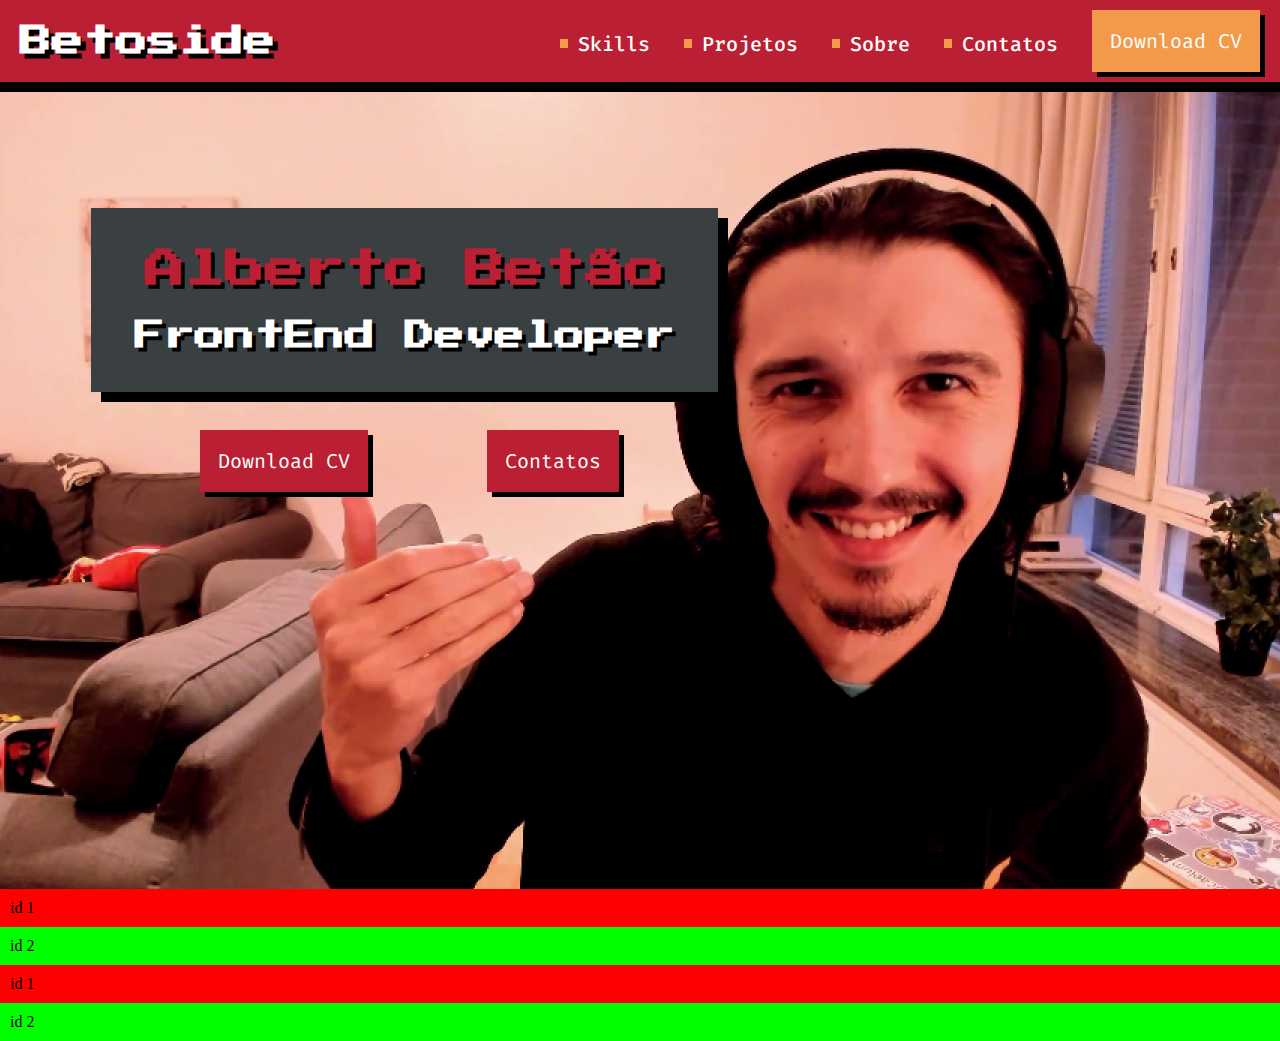
==== index.html @ 009e5aa4 "create components" ====
<!DOCTYPE html>
<html lang="en">
<head>
    <meta charset="UTF-8">
    <meta name="viewport" content="width=device-width, initial-scale=1.0">
    <link rel="preconnect" href="https://fonts.gstatic.com">
    <!-- <link href="https://fonts.googleapis.com/css2?family=Fira+Code:wght@400;500&display=swap" rel="stylesheet"> -->
    <link href="https://fonts.googleapis.com/css2?family=Fira+Code:wght@400;500&family=Press+Start+2P&display=swap" rel="stylesheet">
    <link rel="stylesheet" href="assets/css/style.css">
    <link rel="stylesheet" href="assets/css/components/button.css">
    <link rel="stylesheet" href="assets/css/components/action.css">
    <title>Betoside git</title>
</head>
<body>

    <header>
        <!-- <img class="avatar" src="assets/img/betoside.png" alt="Tecnologia, desenvolvimento, surf, skate, música, life"> -->
        <h1>Betoside</h1>

        <nav>
            <a class="action" href="" lang="en">Skills</a>
            <a class="action" href="">Projetos</a>
            <a class="action" href="">Sobre</a>
            <a class="action" href="">Contatos</a>
            <a href="" class="button" lang="en">Download CV</a>
        </nav>
    </header>
    <section class="banner-area">
        <div class="nome-area-bts">
            <div class="nome">
                <h1>Alberto Betão</h1>
                <h2>FrontEnd Developer</h2>
            </div>
            <div class="bts">
                <a href="" class="button" lang="en">Download CV</a>
                <a href="" class="button" lang="en">Contatos</a>
            </div>
        </div>
    </section>
    <section class="teste-id">
        <div id="id-1">id 1</div>
        <div id="id-2">id 2</div>
        <div id="id-1">id 1</div>
        <div id="id-2">id 2</div>
    </section>


</body>
</html>
---- assets/css/style.css ----
/* 
font-family: 'Fira Code', monospace;
font-family: 'Press Start 2P', cursive;
*/
* {
    box-sizing: border-box; 
    margin: 0; 
    padding: 0;
}
header {
    background: #ba1f33;
    border-bottom: 10px solid #000;
    display: flex;
    justify-content: space-between;
    padding: 10px 20px;
    align-items: center;
}
header h1 {
    font-family: 'Press Start 2P', cursive;
    color: #ffffff;
    text-shadow: 5px 5px 0px #000000;
}

header .avatar {
    width: 64px;
}
.container {
    margin: 0 auto;
    padding: 0 20px;
}

header .button::before {
    display: none;
}

header .button {
    margin-left: 30px;
}

.banner-area {
    max-width: 100vw;
    height: 797px;
    background: url(../img/marco-banner.jpg) no-repeat center;
    background-size: cover;
    padding-top: 116px;
    padding-left: 91px;
}
.nome-area-bts {
    width: 637px;
}
.nome-area-bts .nome {
    font-family: 'Press Start 2P', cursive;
    text-align: center;
    width: 627px;
    height: 184px;
    padding: 25px 0;
    margin-bottom: 38px; 
    background-color: #3a4042;
    box-shadow: 10px 10px 0px #000000;
    display: flex;
    flex-direction: column;
    justify-content: space-around;
}
.nome-area-bts .nome h1 {
    font-size: 40px;
    line-height: 40px;
    color: #BA1F33;
    text-shadow: 4px 4px 0px #000000;
}
.nome-area-bts .nome h2 {
    font-size: 30px;
    line-height: 30px;
    color: #FFFFFF;
    text-shadow: 4px 4px 0px #000000;
}
.nome-area-bts .bts {
    display: flex;
    justify-content: space-around;
    padding: 0 50px;
}
.nome-area-bts .button {
    background: #BA1F33;
}

.teste-id #id-1 { padding: 10px; background-color: #ff0000; }
.teste-id #id-2 { padding: 10px; background-color: #00ff00; }

/* 
    <section class="teste-id">
        <div id="1">id 1</div>
        <div id="2">id 2</div>
        <div id="1">id 1</div>
        <div id="2">id 2</div>
    </section>
*/
---- assets/css/components/button.css ----
.button {
    font-family: 'Fira Code', monospace;
    background: #F2994A;
    box-shadow: 5px 5px 0px #000000;
    padding: 18px;
    transition: transform .4s, opacity 100ms ease-in-out;

    display: inline-block;
    text-align: center;
    color: #fff;
    text-decoration: none;
    font-size: 20px;
}

.button:hover {
    transform: scale(1.08);
    opacity: 0.9;
}
---- assets/css/components/action.css ----
.action {
    font-family: 'Fira Code', Arial, Helvetica, sans-serif;
    font-size: 20px;
    font-weight: 500;
    color: #ffffff;
    text-decoration: none;
    margin-left: 30px;
    display: inline-flex;
    align-items: center;
}
.action::before {
    content: "";
    background: #F2994A;
    width: 8px;
    height: 9px;
    margin-right: 10px;
}
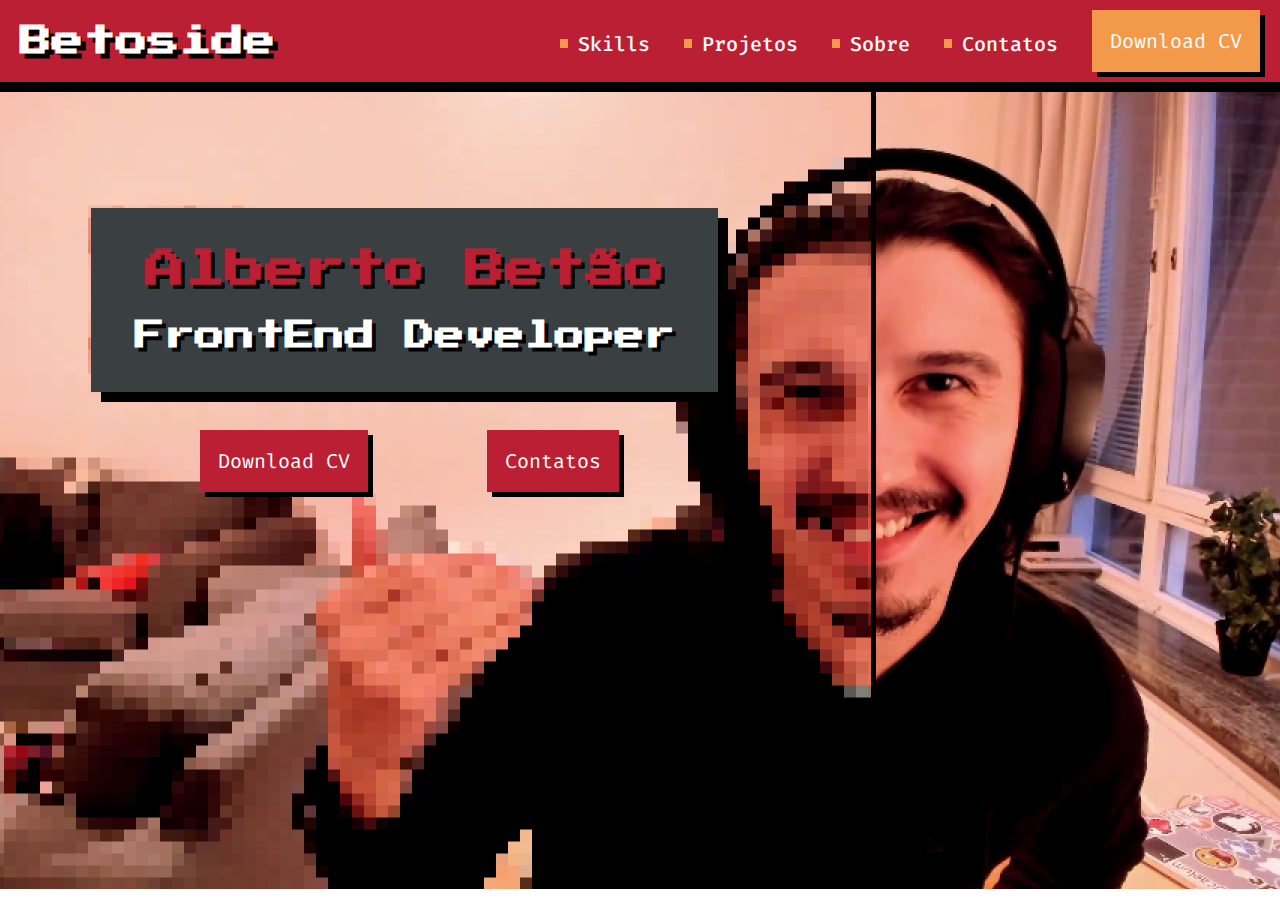
==== commit ac8d851a: "finaliza elemento banner" ====
--- a/index.html
+++ b/index.html
@@ -25,25 +25,24 @@
             <a href="" class="button" lang="en">Download CV</a>
         </nav>
     </header>
+
+
     <section class="banner-area">
+
         <div class="nome-area-bts">
+
             <div class="nome">
                 <h1>Alberto Betão</h1>
                 <h2>FrontEnd Developer</h2>
             </div>
+            
             <div class="bts">
                 <a href="" class="button" lang="en">Download CV</a>
                 <a href="" class="button" lang="en">Contatos</a>
             </div>
         </div>
+
     </section>
-    <section class="teste-id">
-        <div id="id-1">id 1</div>
-        <div id="id-2">id 2</div>
-        <div id="id-1">id 1</div>
-        <div id="id-2">id 2</div>
-    </section>
-
 
 </body>
 </html>--- a/assets/css/style.css
+++ b/assets/css/style.css
@@ -40,7 +40,7 @@
 .banner-area {
     max-width: 100vw;
     height: 797px;
-    background: url(../img/marco-banner.jpg) no-repeat center;
+    background: url(../img/marco-banner-pixel3.jpg) no-repeat center;
     background-size: cover;
     padding-top: 116px;
     padding-left: 91px;
@@ -82,14 +82,8 @@
     background: #BA1F33;
 }
 
-.teste-id #id-1 { padding: 10px; background-color: #ff0000; }
-.teste-id #id-2 { padding: 10px; background-color: #00ff00; }
+
 
 /* 
-    <section class="teste-id">
-        <div id="1">id 1</div>
-        <div id="2">id 2</div>
-        <div id="1">id 1</div>
-        <div id="2">id 2</div>
-    </section>
+
 */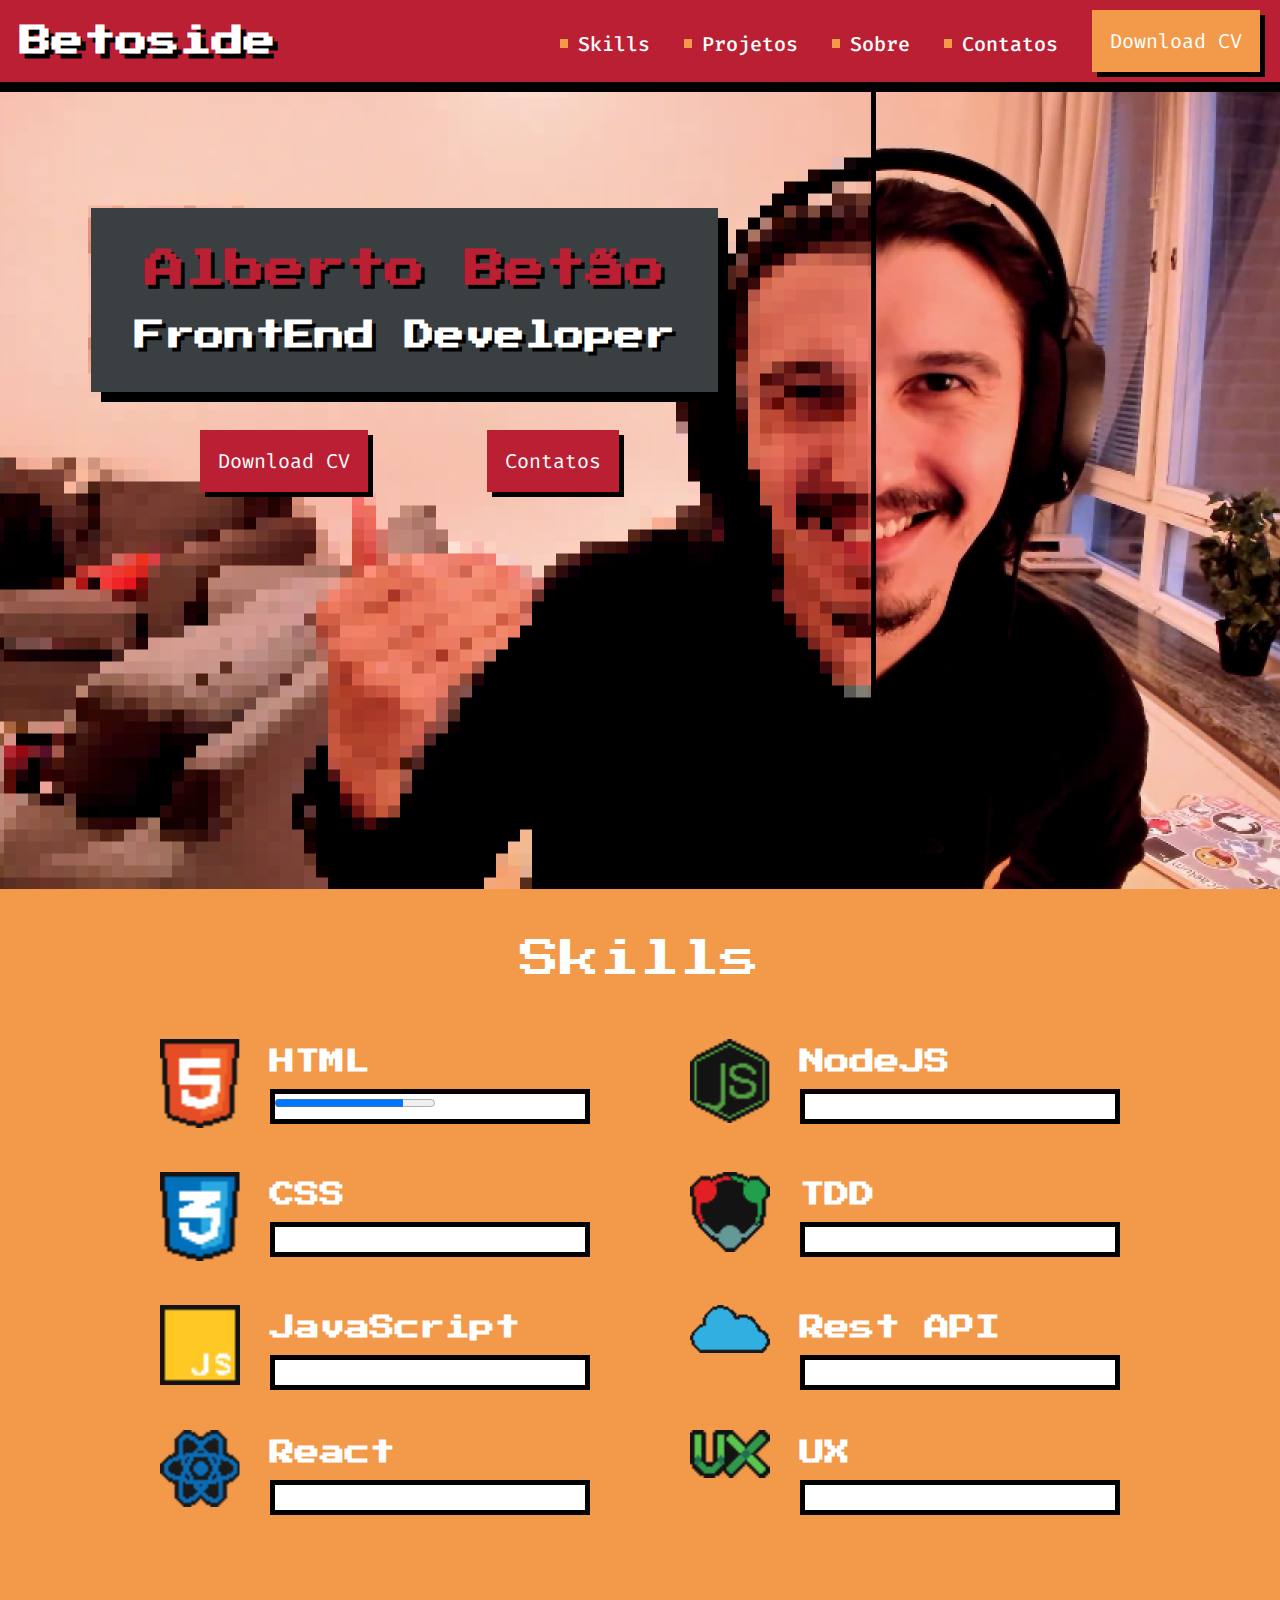
==== commit c0446941: "cria secao skill" ====
--- a/index.html
+++ b/index.html
@@ -28,20 +28,98 @@
 
 
     <section class="banner-area">
-
         <div class="nome-area-bts">
-
             <div class="nome">
                 <h1>Alberto Betão</h1>
                 <h2>FrontEnd Developer</h2>
             </div>
-            
             <div class="bts">
                 <a href="" class="button" lang="en">Download CV</a>
                 <a href="" class="button" lang="en">Contatos</a>
             </div>
         </div>
+    </section>
 
+    <section class="skills">
+        <h2 class="titulo-secao">Skills</h2>
+        <div class="container">
+            <div class="component-skill">
+                <div class="component-skill-icone"><img src="assets/img/ico_html5.svg" alt="html 5"></div>
+                <div class="component-skill-barra">
+                    <h3>HTML</h3>
+                    <div class="barra-max">
+                        <!-- <div class="barra-relativa"></div> -->
+                        <progress max="100" value="80">67%</progress>
+                    </div>
+                </div>
+            </div>
+            <div class="component-skill">
+                <div class="component-skill-icone"><img src="assets/img/ico_nodejs.svg" alt="NodeJS"></div>
+                <div class="component-skill-barra">
+                    <h3>NodeJS</h3>
+                    <div class="barra-max">
+                        <div class="barra-relativa"></div>
+                    </div>
+                </div>
+            </div>
+            <div class="component-skill">
+                <div class="component-skill-icone"><img src="assets/img/ico_css3.svg" alt="CSS 3"></div>
+                <div class="component-skill-barra">
+                    <h3>CSS</h3>
+                    <div class="barra-max">
+                        <div class="barra-relativa"></div>
+                    </div>
+                </div>
+            </div>
+            <div class="component-skill">
+                <div class="component-skill-icone"><img src="assets/img/ico_tdd.svg" alt="TDD"></div>
+                <div class="component-skill-barra">
+                    <h3>TDD</h3>
+                    <div class="barra-max">
+                        <div class="barra-relativa"></div>
+                    </div>
+                </div>
+            </div>
+
+
+            <div class="component-skill">
+                <div class="component-skill-icone"><img src="assets/img/ico_js.svg" alt="JavaScript"></div>
+                <div class="component-skill-barra">
+                    <h3>JavaScript</h3>
+                    <div class="barra-max">
+                        <div class="barra-relativa"></div>
+                    </div>
+                </div>
+            </div>
+            <div class="component-skill">
+                <div class="component-skill-icone"><img src="assets/img/ico_restapi.svg" alt="Rest API"></div>
+                <div class="component-skill-barra">
+                    <h3>Rest API</h3>
+                    <div class="barra-max">
+                        <div class="barra-relativa"></div>
+                    </div>
+                </div>
+            </div>
+
+            <div class="component-skill">
+                <div class="component-skill-icone"><img src="assets/img/ico_react.svg" alt="React"></div>
+                <div class="component-skill-barra">
+                    <h3>React</h3>
+                    <div class="barra-max">
+                        <div class="barra-relativa"></div>
+                    </div>
+                </div>
+            </div>
+            <div class="component-skill">
+                <div class="component-skill-icone"><img src="assets/img/ico_ux.svg" alt="UX"></div>
+                <div class="component-skill-barra">
+                    <h3>UX</h3>
+                    <div class="barra-max">
+                        <div class="barra-relativa"></div>
+                    </div>
+                </div>
+            </div>
+        </div>
     </section>
 
 </body>
--- a/assets/css/style.css
+++ b/assets/css/style.css
@@ -82,8 +82,76 @@
     background: #BA1F33;
 }
 
+.skills {
+    background-color: #f2994a; 
+    padding-top: 50px;
+    padding-bottom: 60px; 
+}
+.titulo-secao {
+    font-family: 'Press Start 2P';
+    font-weight: normal;
+    font-size: 40px;
+    color: #FFFFFF;
+    margin-bottom: 60px;
+    text-align: center;
+}
+            .skills .container {
+                max-width: 1000px;
+                display: flex;
+                flex-wrap: wrap;
+            }
 
+            .component-skill {
+                width: 50%;
+                display: flex;
+                margin-bottom: 40px;
+            }
+            .component-skill:nth-child(even) {
+                padding-left: 50px;
+            }
+            .component-skill:nth-child(odd) {
+                padding-right: 50px;
+            }
+
+            .component-skill-icone {
+                width: 110px;
+                padding-right: 30px;
+            }
+            .component-skill-barra {
+                flex: 1;
+                padding-top: 10px;
+            }
+            .component-skill-barra h3 {
+                font-family: 'Press Start 2P';
+                font-size: 25px;
+                color: #FFFFFF;
+                margin-bottom: 15px;
+            }
+            .barra-max {
+                height: 35px;
+                width: 100%;
+                border: 5px solid #000;
+                background-color: #fff;
+            }
+            /* .barra-relativa { */
+            .barra-max progress,
+            .barra-max progress::-moz-progress-bar,
+            .barra-max progress::-webkit-progress-bar {
+                background-color: #7c5e99;
+                width: 100%;
+                height: 25px;
+            }
 
 /* 
 
+<div class="component-skill">
+    <div class="component-skill-icone"><img src="" alt=""></div>
+    <div class="component-skill-barra">
+        <h3>skill</h3>
+        <div class="barra-max">
+            <div class="barra-relativa"></div>
+        </div>
+    </div>
+</div>
+
 */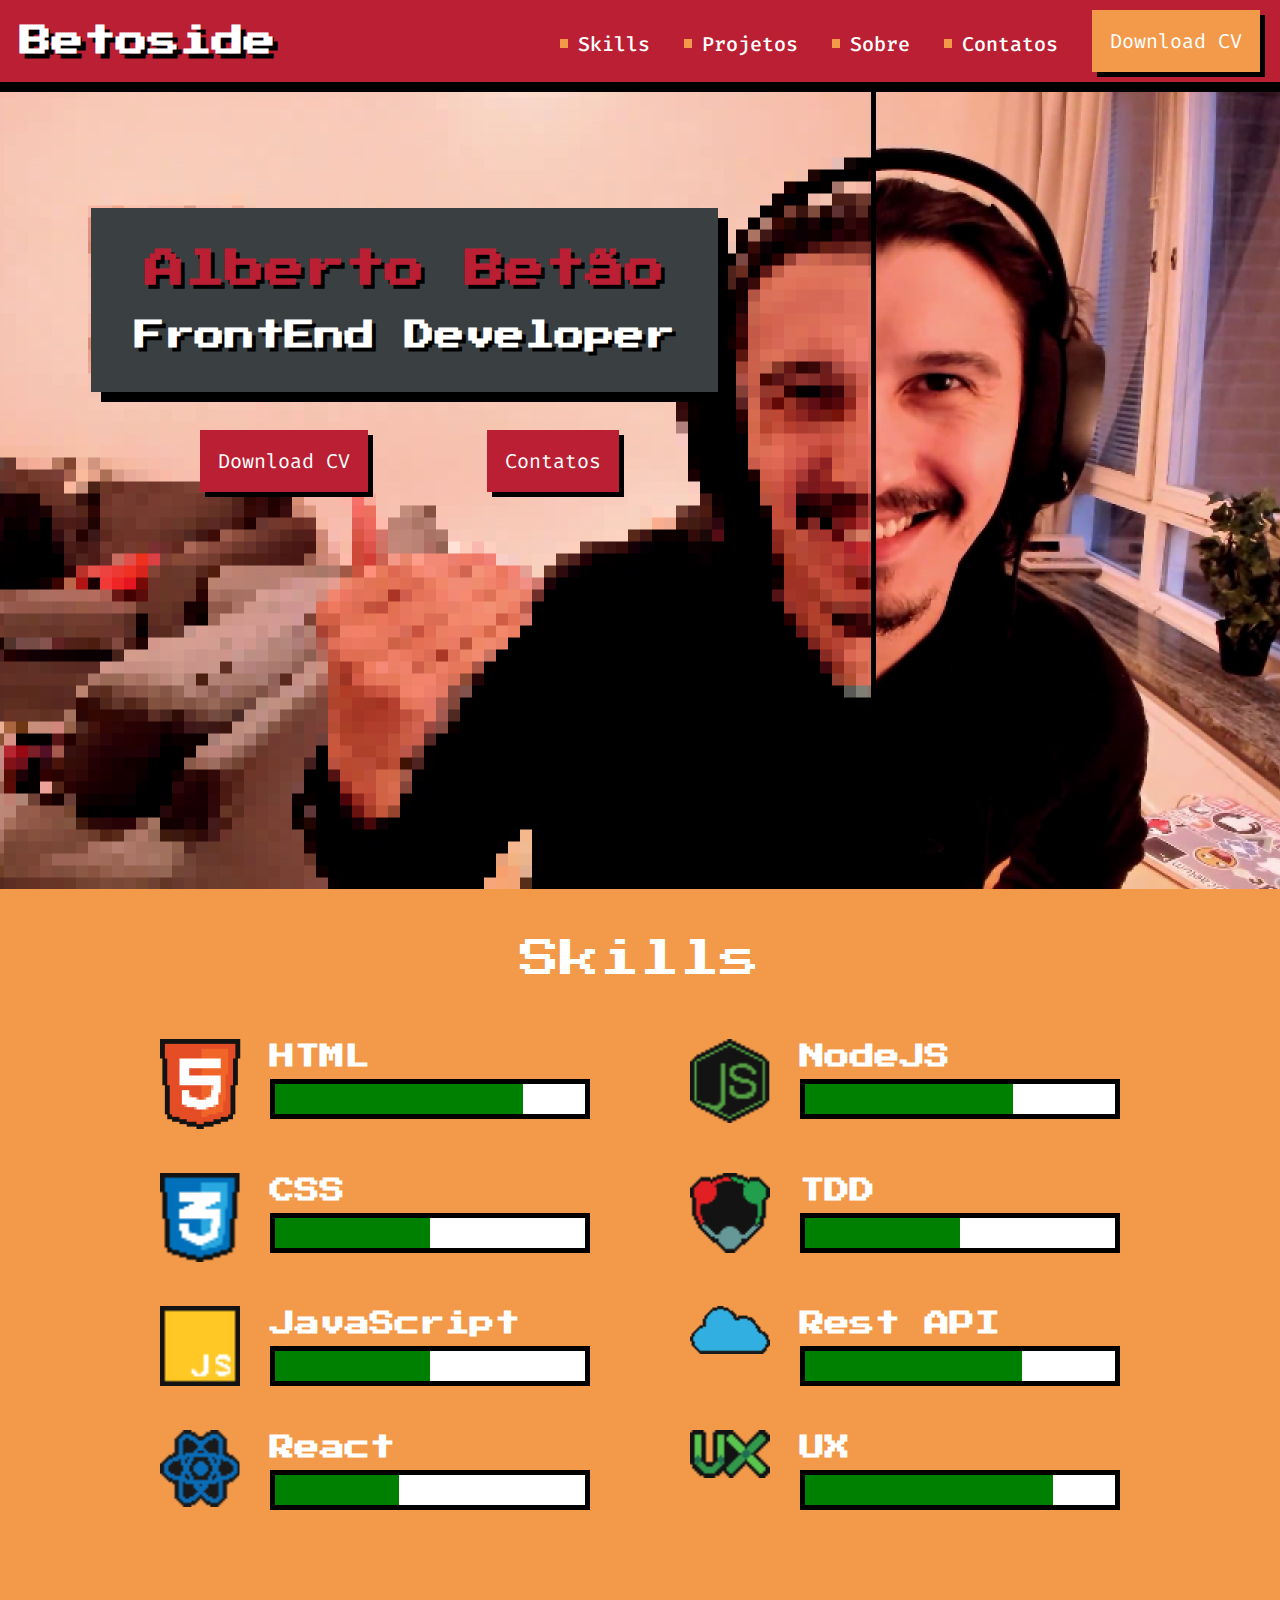
==== commit e78efb63: "finaliza parte skills" ====
--- a/index.html
+++ b/index.html
@@ -40,16 +40,17 @@
         </div>
     </section>
 
-    <section class="skills">
+    <section class="section section-skills">
         <h2 class="titulo-secao">Skills</h2>
         <div class="container">
             <div class="component-skill">
-                <div class="component-skill-icone"><img src="assets/img/ico_html5.svg" alt="html 5"></div>
+                <!-- <div class="component-skill-icone"><img src="assets/img/ico_html5.svg" alt="html 5"></div> -->
+                <div class="component-skill-icone"><img src="assets/img/ico_html5.png" alt="html 5"></div>
                 <div class="component-skill-barra">
                     <h3>HTML</h3>
                     <div class="barra-max">
                         <!-- <div class="barra-relativa"></div> -->
-                        <progress max="100" value="80">67%</progress>
+                        <progress class="progress-bar" max="100" value="80">67%</progress>
                     </div>
                 </div>
             </div>
@@ -58,7 +59,7 @@
                 <div class="component-skill-barra">
                     <h3>NodeJS</h3>
                     <div class="barra-max">
-                        <div class="barra-relativa"></div>
+                        <progress class="progress-bar" max="100" value="67">67%</progress>
                     </div>
                 </div>
             </div>
@@ -67,7 +68,7 @@
                 <div class="component-skill-barra">
                     <h3>CSS</h3>
                     <div class="barra-max">
-                        <div class="barra-relativa"></div>
+                        <progress class="progress-bar" max="100" value="50">50%</progress>
                     </div>
                 </div>
             </div>
@@ -76,7 +77,7 @@
                 <div class="component-skill-barra">
                     <h3>TDD</h3>
                     <div class="barra-max">
-                        <div class="barra-relativa"></div>
+                        <progress class="progress-bar" max="100" value="50">50%</progress>
                     </div>
                 </div>
             </div>
@@ -87,7 +88,7 @@
                 <div class="component-skill-barra">
                     <h3>JavaScript</h3>
                     <div class="barra-max">
-                        <div class="barra-relativa"></div>
+                        <progress class="progress-bar" max="100" value="50">50%</progress>
                     </div>
                 </div>
             </div>
@@ -96,7 +97,7 @@
                 <div class="component-skill-barra">
                     <h3>Rest API</h3>
                     <div class="barra-max">
-                        <div class="barra-relativa"></div>
+                        <progress class="progress-bar" max="100" value="70">70%</progress>
                     </div>
                 </div>
             </div>
@@ -106,7 +107,7 @@
                 <div class="component-skill-barra">
                     <h3>React</h3>
                     <div class="barra-max">
-                        <div class="barra-relativa"></div>
+                        <progress class="progress-bar" max="100" value="40">40%</progress>
                     </div>
                 </div>
             </div>
@@ -115,7 +116,7 @@
                 <div class="component-skill-barra">
                     <h3>UX</h3>
                     <div class="barra-max">
-                        <div class="barra-relativa"></div>
+                        <progress class="progress-bar" max="100" value="80">80%</progress>
                     </div>
                 </div>
             </div>
--- a/assets/css/style.css
+++ b/assets/css/style.css
@@ -82,10 +82,12 @@
     background: #BA1F33;
 }
 
-.skills {
-    background-color: #f2994a; 
+.section {
     padding-top: 50px;
     padding-bottom: 60px; 
+}
+.section-skills {
+    background-color: #f2994a; 
 }
 .titulo-secao {
     font-family: 'Press Start 2P';
@@ -95,7 +97,7 @@
     margin-bottom: 60px;
     text-align: center;
 }
-            .skills .container {
+            .section-skills .container {
                 max-width: 1000px;
                 display: flex;
                 flex-wrap: wrap;
@@ -119,28 +121,42 @@
             }
             .component-skill-barra {
                 flex: 1;
-                padding-top: 10px;
+                padding-top: 5px;
             }
             .component-skill-barra h3 {
                 font-family: 'Press Start 2P';
                 font-size: 25px;
                 color: #FFFFFF;
-                margin-bottom: 15px;
+                margin-bottom: 10px;
             }
             .barra-max {
-                height: 35px;
+                /* height: 35px; */
                 width: 100%;
+                /* border: 5px solid #000; */
+            }
+
+            /* .barra-relativa { */
+            /* .barra-max .progress-bar,
+            .barra-max .progress-bar::-moz-progress-bar,
+            .barra-max .progress-bar::-webkit-progress-bar { */
+
+            .barra-max .progress-bar {
+                background-color: #fff;
                 border: 5px solid #000;
+                width: 100%;
+                height: 25px;
+                height: 40px;
+                box-sizing: border-box; 
+            }
+            .barra-max .progress-bar::-moz-progress-bar {
+                background-color: #7c5e99;
+            }
+            .barra-max .progress-bar::-webkit-progress-bar {
                 background-color: #fff;
             }
-            /* .barra-relativa { */
-            .barra-max progress,
-            .barra-max progress::-moz-progress-bar,
-            .barra-max progress::-webkit-progress-bar {
-                background-color: #7c5e99;
-                width: 100%;
-                height: 25px;
-            }
+            progress {
+                -webkit-appearance: none;
+              }
 
 /* 
 
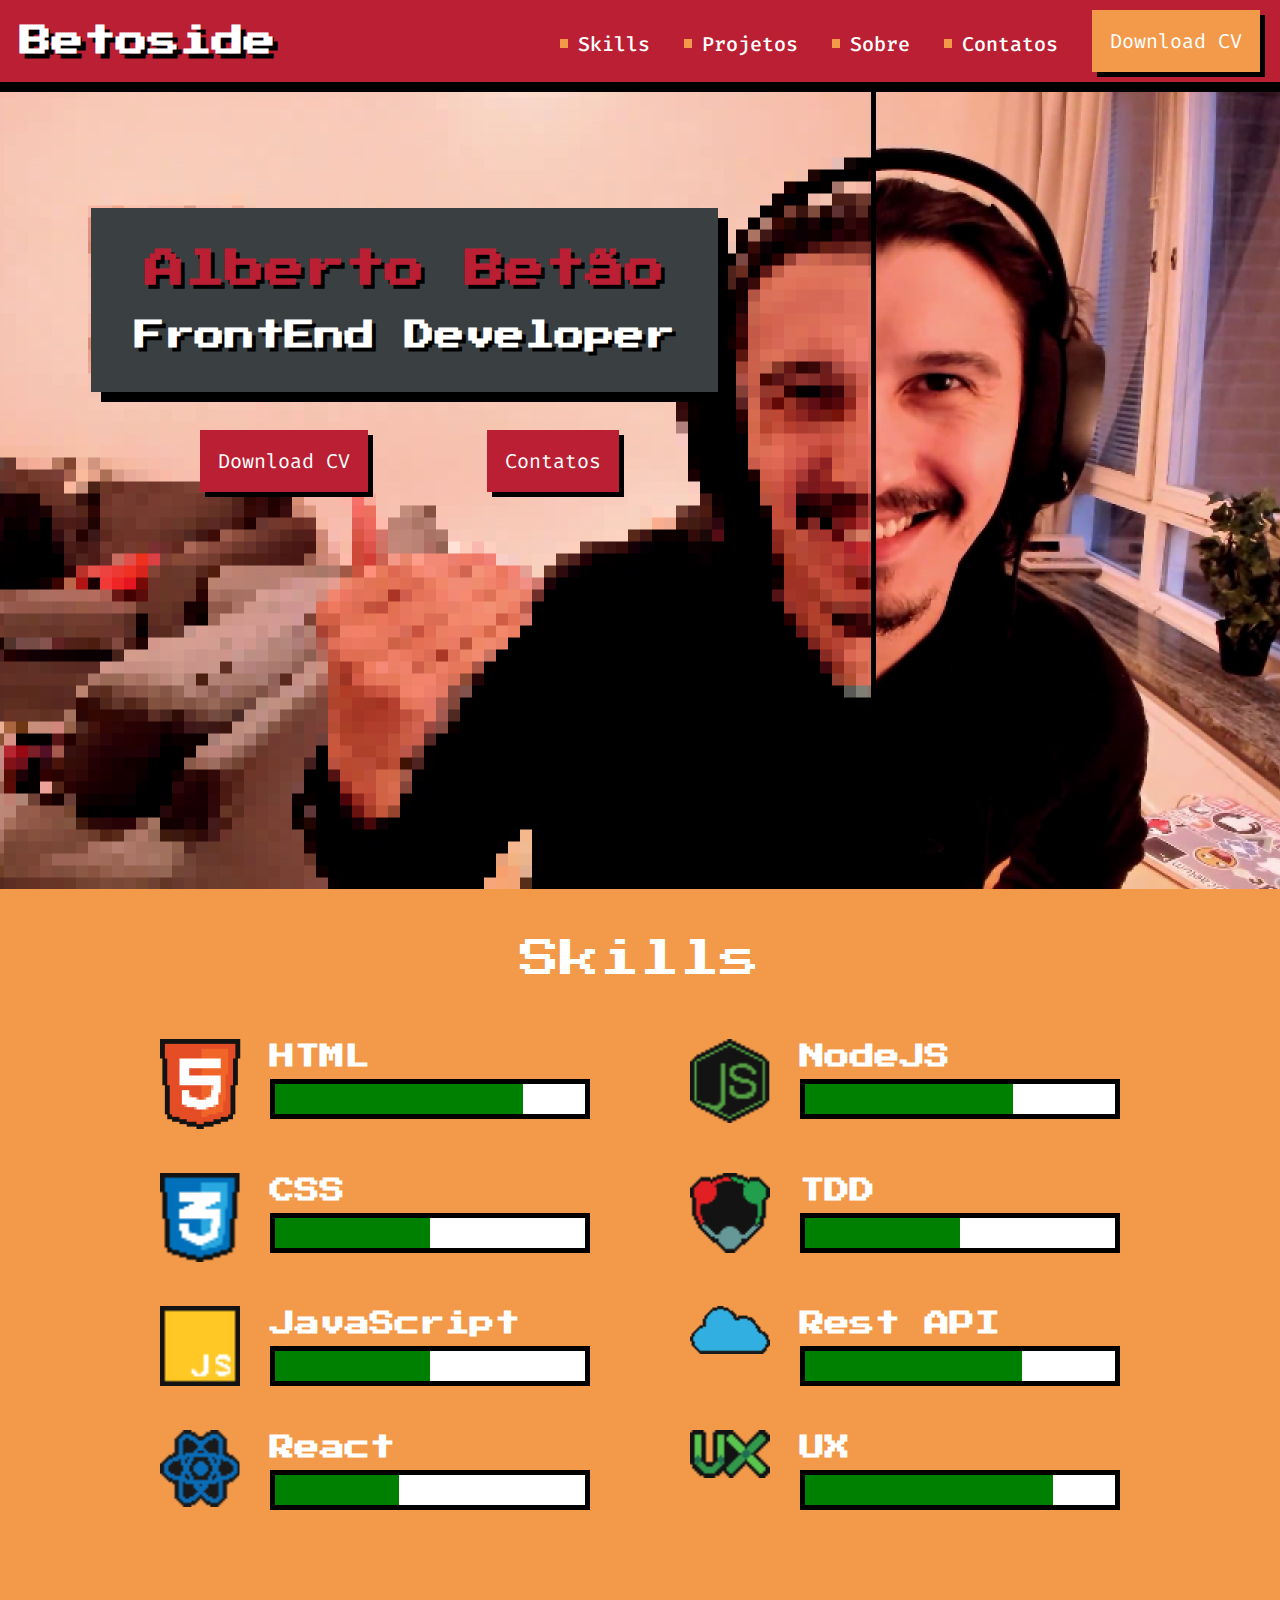
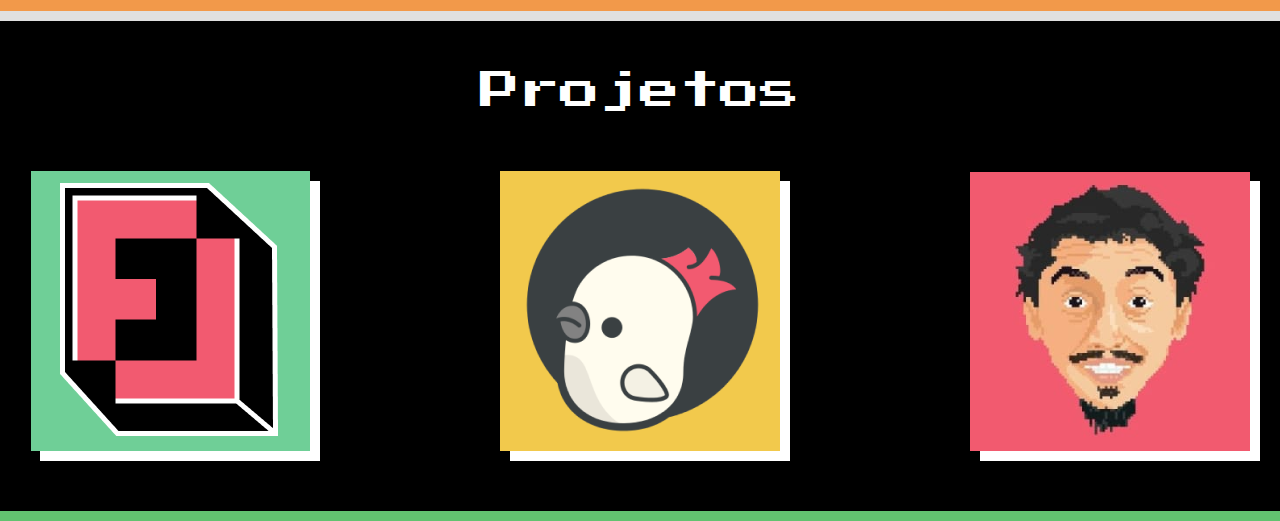
==== commit 097796d1: "cria section Projets + cards" ====
--- a/index.html
+++ b/index.html
@@ -123,5 +123,28 @@
         </div>
     </section>
 
+    <section class="section section-projetos">
+        <h2 class="titulo-secao">Projetos</h2>
+        <div class="container">
+            
+            <a href="#" class="projeto"><img src="assets/img/logo-firedlabs.png" alt="firelabs"></a>
+            <a href="#" class="projeto"><img src="assets/img/logo-collabcode.png" alt="collabcode"></a>
+            <a href="#" class="projeto"><img src="assets/img/logo-portfolio.png" alt="portfolio"></a>
+
+        </div>
+    </section>
+
+    <!-- <section class="section section-projetos">
+        <h2 class="titulo-secao">Projetos</h2>
+        <div class="container">
+            
+            <figure><img src="assets/img/logo-firedlabs.png" alt="firelabs"></figure>
+            <figure><img src="assets/img/logo-collabcode.png" alt="collabcode"></figure>
+            <figure><img src="assets/img/logo-portfolio.png" alt="portfolio"></figure>
+
+        </div>
+    </section> -->
+
+
 </body>
 </html>--- a/assets/css/style.css
+++ b/assets/css/style.css
@@ -88,6 +88,7 @@
 }
 .section-skills {
     background-color: #f2994a; 
+    border-bottom: 10px solid #E0E0E0;
 }
 .titulo-secao {
     font-family: 'Press Start 2P';
@@ -158,16 +159,36 @@
                 -webkit-appearance: none;
               }
 
+
+.section-projetos {
+    background: #000000;
+    border-bottom: 10px solid #62C370;
+}
+.section-projetos .container {
+    display: flex;
+    justify-content: space-between;
+    padding-right: 30px;
+    padding-left: 30px;
+}
+.section-projetos figure,
+.projeto {
+    width: 280px;
+    height: 280px;
+    box-shadow: 10px 10px 0px #fff;
+    display: flex;
+    align-items: center;
+    justify-content: center;
+}
+.projeto img {
+    max-width: 100%;
+}
+
+
 /* 
-
-<div class="component-skill">
-    <div class="component-skill-icone"><img src="" alt=""></div>
-    <div class="component-skill-barra">
-        <h3>skill</h3>
-        <div class="barra-max">
-            <div class="barra-relativa"></div>
+    <section class="section section-projetos">
+        <h2 class="titulo-secao">Projetos</h2>
+        <div class="container">
+            <p>nonono nonono</p>
         </div>
-    </div>
-</div>
-
+    </sect
 */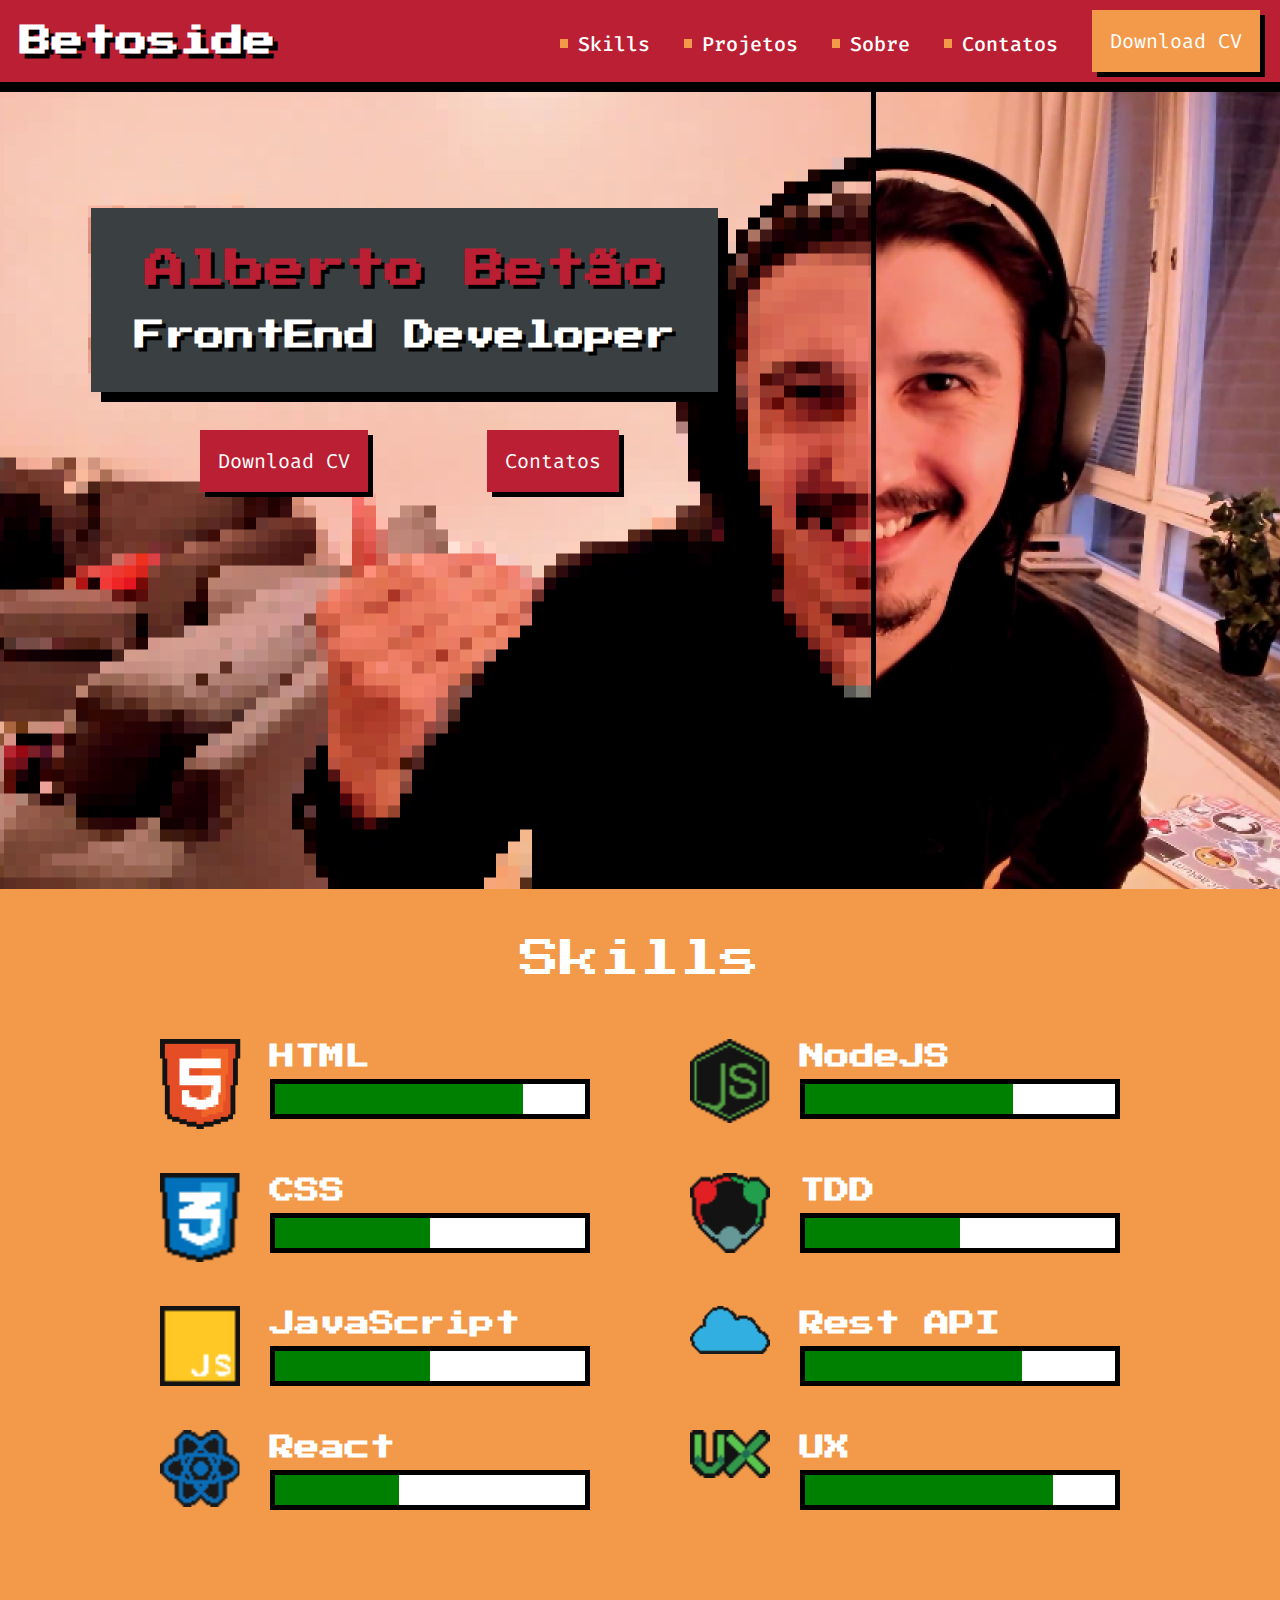
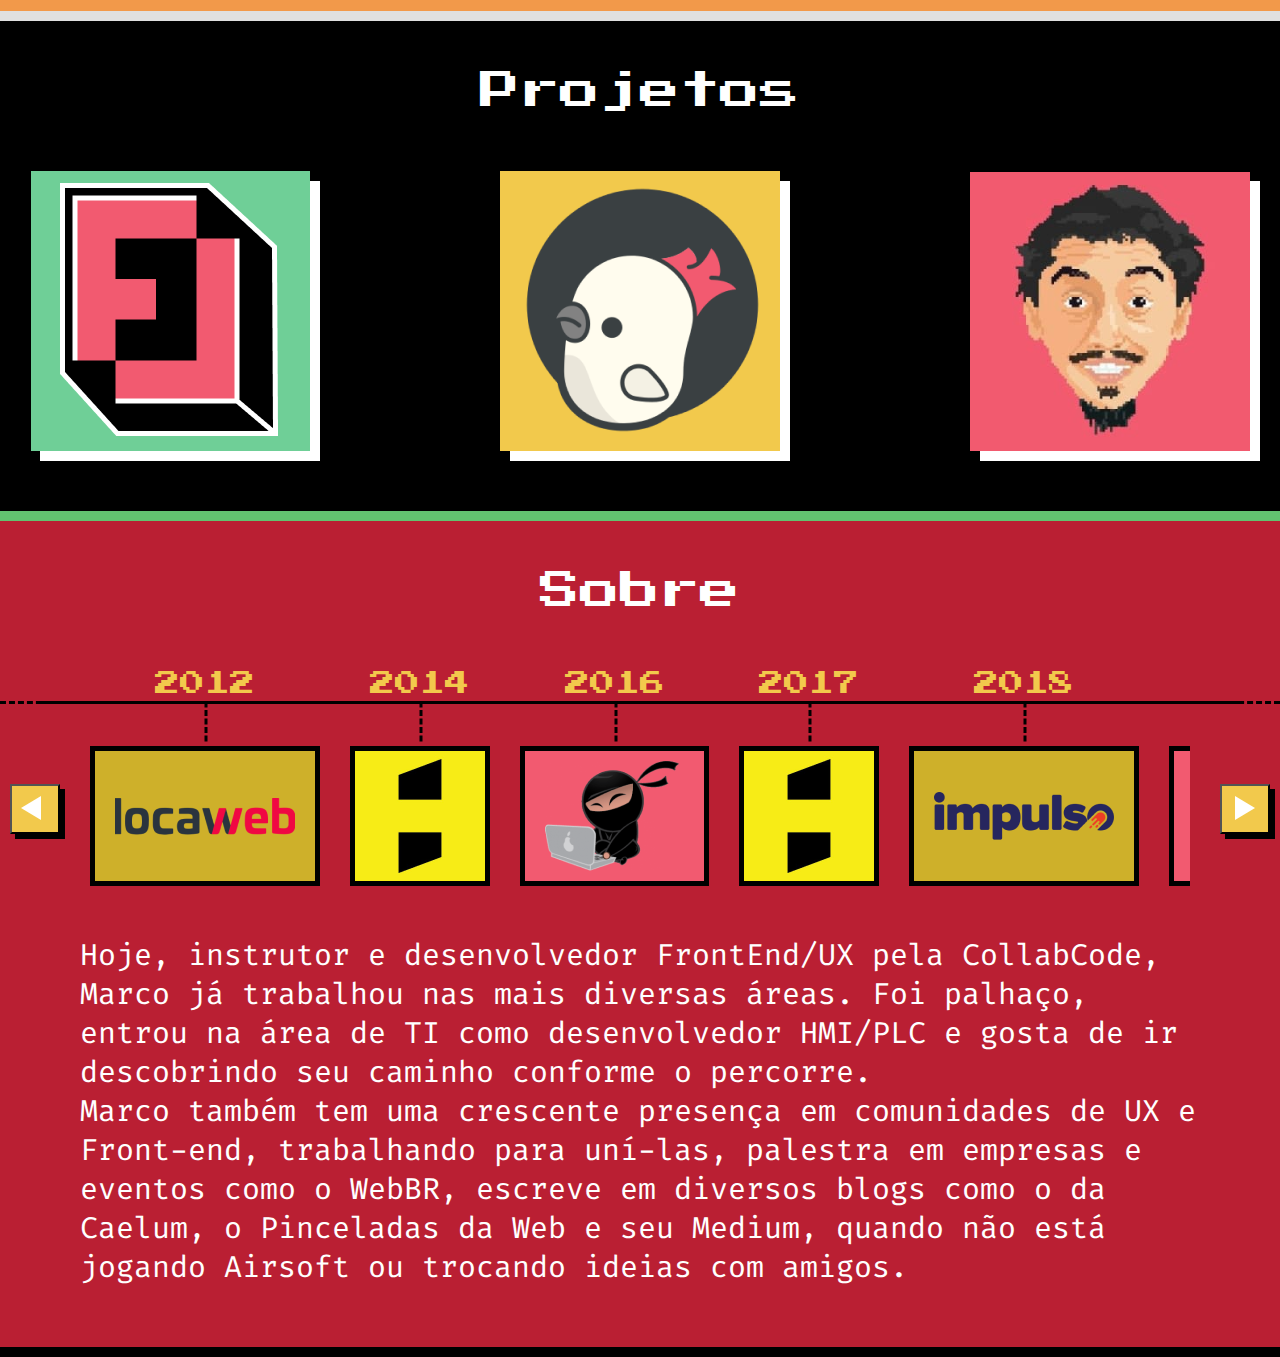
==== commit aa2b680c: "cria secao SOBRE. Funciona click do carrossel Esq/Dir" ====
--- a/index.html
+++ b/index.html
@@ -127,8 +127,8 @@
         <h2 class="titulo-secao">Projetos</h2>
         <div class="container">
             
-            <a href="#" class="projeto"><img src="assets/img/logo-firedlabs.png" alt="firelabs"></a>
-            <a href="#" class="projeto"><img src="assets/img/logo-collabcode.png" alt="collabcode"></a>
+            <a href="https://www.firedlabs.com/" class="projeto" target="_blank"><img src="assets/img/logo-firedlabs.png" alt="firelabs"></a>
+            <a href="https://collabcode.training" class="projeto" target="_blank"><img src="assets/img/logo-collabcode.png" alt="collabcode"></a>
             <a href="#" class="projeto"><img src="assets/img/logo-portfolio.png" alt="portfolio"></a>
 
         </div>
@@ -145,6 +145,73 @@
         </div>
     </section> -->
 
+    <section class="section section-sobre">
+        <h2 class="titulo-secao">Sobre</h2>
+        <div class="container-carrossel-geral">
+            <!-- Carrossel -->
+            <button class="button-arrow -left"><span class="lbl">volta</span></button>
+            
+            <div class="mask-carrossel">
+                <div class="itens-carrossel">
+                    <figure class="node-card">
+                        <figcaption class="title">2012</figcaption>
+                        <div class="logo">
+                            <img src="assets/img/logo-locaweb.png" alt="Locaweb">
+                        </div>
+                    </figure>
+                    
+                    <figure class="node-card -clean">
+                        <figcaption class="title">2014</figcaption>
+                        <div class="logo">
+                            <img src="assets/img/caelum.png" alt="Caelum">
+                        </div>
+                    </figure>
+                    
+                    <figure class="node-card -first">
+                        <figcaption class="title">2016</figcaption>
+                        <div class="logo">
+                            <img src="assets/img/logo-getninjas.png" alt="Getnijas">
+                        </div>
+                    </figure>
+                    
+                    <figure class="node-card -clean">
+                        <figcaption class="title">2017</figcaption>
+                        <div class="logo">
+                            <img src="assets/img/caelum.png" alt="Caelum">
+                        </div>
+                    </figure>
+                    
+                    <figure class="node-card">
+                        <figcaption class="title">2018</figcaption>
+                        <div class="logo">
+                            <img src="assets/img/logo-impulso.png" alt="Impulso">
+                        </div>
+                    </figure>
+                    
+                    <figure class="node-card -first">
+                        <figcaption class="title">2019</figcaption>
+                        <div class="logo">
+                            <img src="assets/img/logo-collabcode-sobre.png" alt="CollabCode">
+                        </div>
+                    </figure>
+                </div>
+            </div>
+
+            </article>
+            <button class="button-arrow -right"><span class="lbl">avança</span></button>
+        </div>
+        <div class="container">
+            <p>
+                Hoje, instrutor e desenvolvedor FrontEnd/UX pela CollabCode, Marco já trabalhou nas mais diversas áreas. Foi palhaço, entrou na área de TI como desenvolvedor HMI/PLC e gosta de ir descobrindo seu caminho conforme o percorre. 
+            </p>
+            <p>                
+                Marco também tem uma crescente presença em comunidades de UX e Front-end, trabalhando para uní-las, palestra em empresas e eventos como o WebBR, escreve em diversos blogs como o da Caelum, o Pinceladas da Web e seu Medium, quando não está jogando Airsoft ou trocando ideias com amigos.
+            </p>
+        </div>
+    </section>
+
+
+    <script src="/assets/js/components/carrossel.js"></script>
 
 </body>
 </html>--- a/assets/css/style.css
+++ b/assets/css/style.css
@@ -183,12 +183,138 @@
     max-width: 100%;
 }
 
-
-/* 
-    <section class="section section-projetos">
-        <h2 class="titulo-secao">Projetos</h2>
-        <div class="container">
-            <p>nonono nonono</p>
-        </div>
-    </sect
-*/+.section-sobre {
+    background: #BA1F33;
+    border-bottom: 10px solid #000;
+}
+.section-sobre .container {
+    font-family: 'Fira Code', monospace;
+    font-size: 30px;
+    line-height: 39px;
+    color: #FFFFFF;
+    padding-right: 80px;
+    padding-left: 80px;
+}
+
+.container-carrossel-geral {
+    /* border: 1px solid #000; */
+    position: relative;
+    padding-right: 90px;
+    padding-left: 90px;
+    margin-bottom: 50px;
+    display: flex;
+    justify-content: space-between;
+}
+.mask-carrossel { 
+    overflow: hidden;
+    width: 100%;
+    /* border: 1px solid #000; */
+    position: relative;
+}
+.itens-carrossel {
+    display: flex;
+    justify-content: space-between;
+    /* transform: translateX(410px); */
+}
+.container-carrossel-geral::before {
+    content: '';
+    position: absolute;
+    left: 40px;
+    top: 30px;
+    display: block;
+    background-color: #000;
+    width: calc(100% - 80px);
+    height: 3px;
+}
+.container-carrossel-geral::after {
+    content: '';
+    position: absolute;
+    left: 0;
+    top: 30px;
+    display: block;
+    border-top: 3px dashed #000;
+    width: 100%;
+    height: 3px;
+}
+.button-arrow {
+    width: 50px;
+    height: 50px;
+    background-color: #F2C94C;
+    box-shadow: 5px 5px 0px #000;
+    cursor: pointer;
+    position: absolute;
+    top: 113px;
+}
+.button-arrow .lbl { 
+    display: none;
+}
+.button-arrow::before {
+    content: '';
+    display: inline-block;
+    box-sizing: border-box;
+    width: 17px;
+    height: 17px;
+    border-top: 12px solid transparent;
+    border-right: 12px solid transparent;
+    border-bottom: 12px solid transparent;
+    border-left: 20px solid #fff;
+    transform: translateX(6px);
+}
+.button-arrow.-left::before {
+    transform: rotate(180deg) translateX(10px);
+}
+.button-arrow.-left {
+    left: 10px;
+}
+.button-arrow.-right {
+    left: inherit;
+    right: 10px;
+}
+
+.node-card {
+    display: inline-flex;
+    flex-direction: column;
+    align-items: center;
+    position: relative;
+    padding-right: 15px;
+    padding-left: 15px;
+}
+.node-card:first-child {
+    padding-left: 0;
+}
+.node-card:last-child {
+    padding-right: 0;
+}
+.node-card::before {
+    position: absolute;
+    bottom: 162px;
+    content: '';
+    height: 2px;
+    width: 40px;
+    border-top: 3px dashed #000;
+    transform: rotate(90deg);
+}
+.node-card .title {
+    font-size: 25px;
+    font-weight: 400;
+    color: #F2C94C;
+    font-family: 'Press Start 2P', cursive;
+    margin-bottom: 50px;
+
+}
+.node-card .logo {
+    display: flex;
+    flex-direction: column;
+    justify-content: center;
+    height: 140px;
+    padding-left: 20px;
+    padding-right: 20px;
+    background-color: #ceb02a;
+    border: 5px solid #000;
+}
+.node-card.-clean .logo {
+    padding: 0;
+}
+.node-card.-first .logo {
+    background-color: #f25a70;
+}
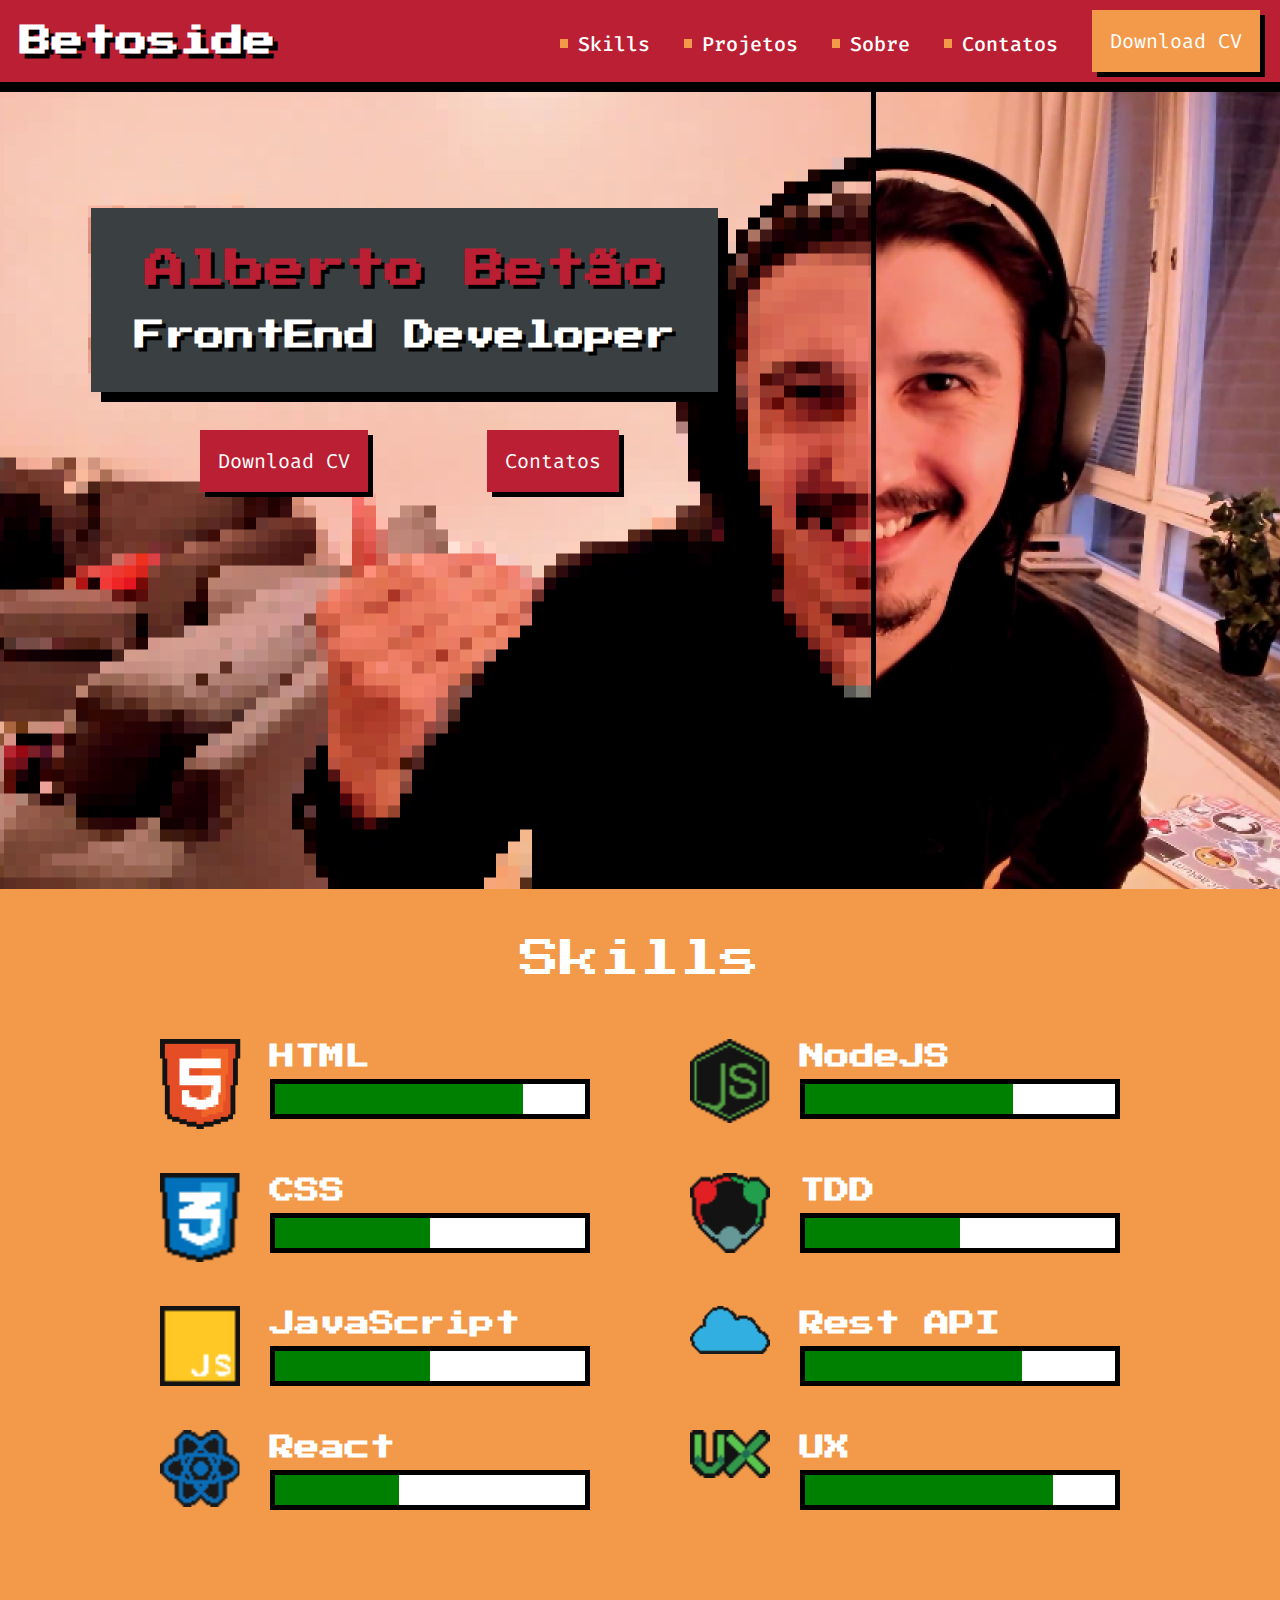
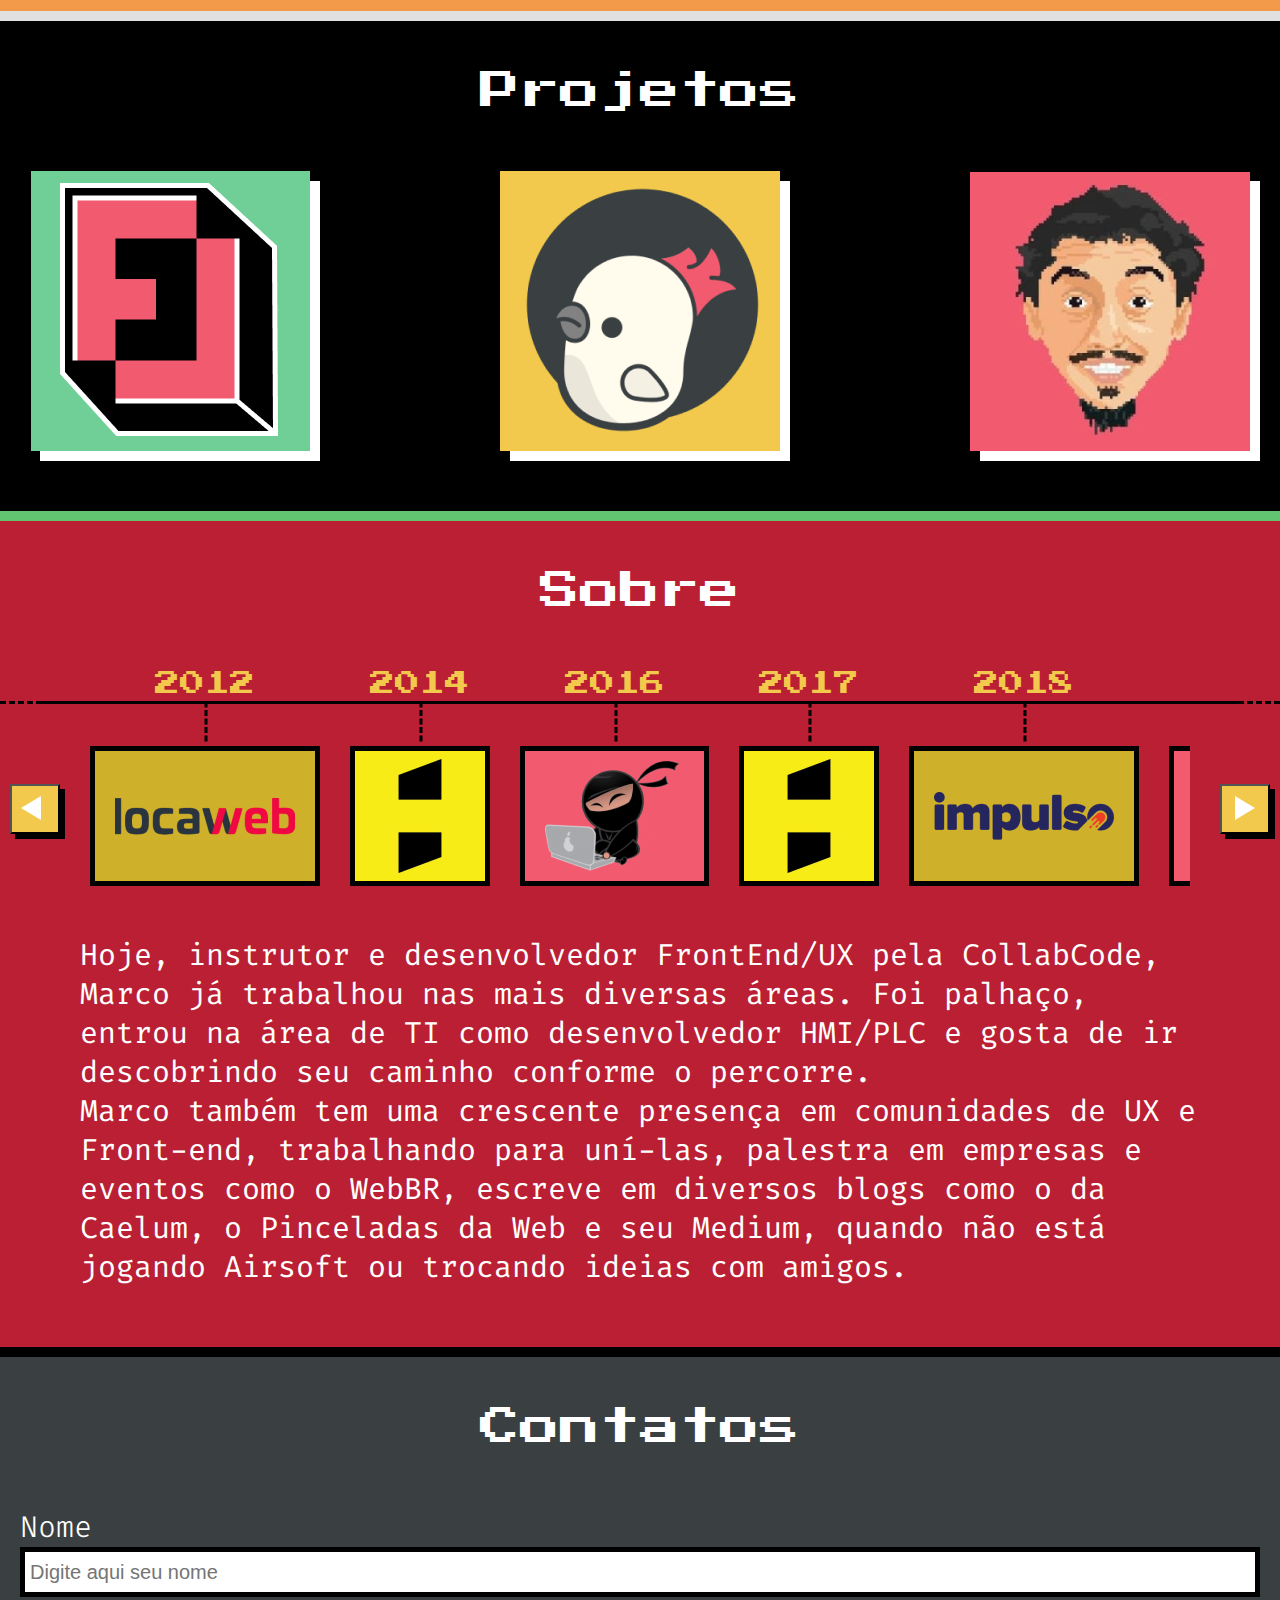
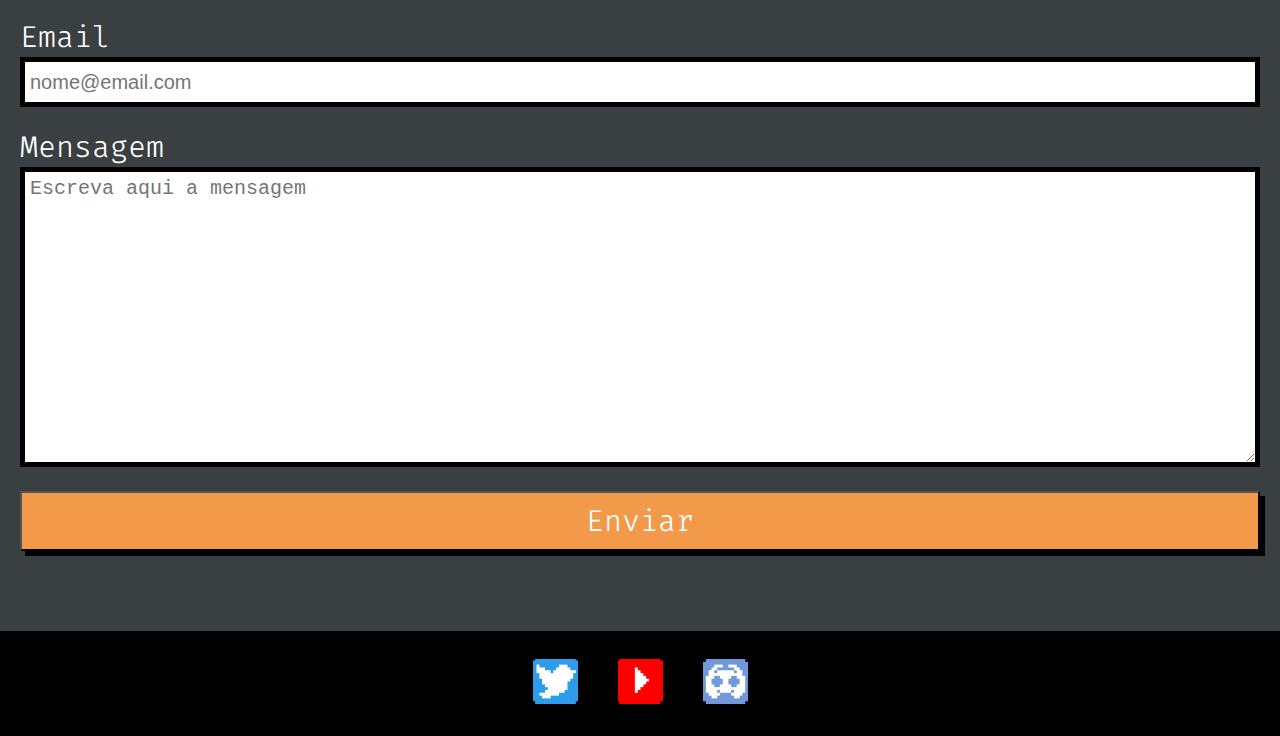
==== commit aa357cdb: "cria parte de CONTATOS e FOOTER" ====
--- a/index.html
+++ b/index.html
@@ -210,6 +210,37 @@
         </div>
     </section>
 
+    <section class="section section-contatos">
+        <h2 class="titulo-secao">Contatos</h2>
+        <div class="container">
+            <form action="" method="POST">
+                <div class="fale-body">
+                    <div class="fale-body-field">
+                        <label for="nome">Nome</label>
+                        <input type="text" name="nome" required maxlength="85" placeholder="Digite aqui seu nome">
+                    </div>
+                    <div class="fale-body-field">
+                        <label for="email">Email</label>
+                        <input type="email" name="email" required placeholder="nome@email.com">
+                    </div>
+                    <div class="fale-body-field msg">
+                        <label for="msg">Mensagem</label>
+                        <textarea name="msg" required placeholder="Escreva aqui a mensagem"></textarea>
+                    </div>
+                    <div class="fale-body-field bt">
+                        <button class="bt-enviar">Enviar</button>
+                    </div>
+                </div>
+            </form>
+        </div>
+    </section>
+
+    <footer>
+        <a href="javascript: return false;"><img src="/assets/img/ico-twitter.png" alt="Twitter"></a>
+        <a href="javascript: return false;"><img src="/assets/img/ico-youtube.png" alt="Youtube"></a>
+        <a href="javascript: return false;"><img src="/assets/img/ico-discord.png" alt="Discord"></a>
+    </footer>
+
 
     <script src="/assets/js/components/carrossel.js"></script>
 
--- a/assets/css/style.css
+++ b/assets/css/style.css
@@ -244,6 +244,9 @@
     cursor: pointer;
     position: absolute;
     top: 113px;
+}
+.button-arrow:focus {
+    outline: none;
 }
 .button-arrow .lbl { 
     display: none;
@@ -318,3 +321,62 @@
 .node-card.-first .logo {
     background-color: #f25a70;
 }
+
+
+.section-contatos {
+    background-color: #3A4042;
+}
+.fale-body-field {
+    margin-bottom: 20px;
+}
+.fale-body-field label {
+    font-family: 'Fira Code', monospace;
+    font-size: 30px;
+    font-weight: 300;
+    color: #FFFFFF;
+    margin-bottom: 0px;
+    display: block;
+}
+.fale-body-field input {
+    background-color: #fff;
+    border: 5px solid #000000;
+    height: 50px;
+    padding: 5px;
+    width: 100%;
+    font-size: 20px;
+    outline: none;
+}
+.fale-body-field textarea {
+    background-color: #fff;
+    border: 5px solid #000000;
+    height: 300px;
+    padding: 5px;
+    width: 100%;
+    font-size: 20px;
+    outline: none;
+}
+.fale-body-field .bt-enviar {
+    background-color: #F2994A;
+    height: 60px;
+    width: 100%;
+    box-shadow: 5px 5px 0px #000000;
+
+    font-family: 'Fira Code';
+    font-style: normal;
+    font-weight: 300;
+    font-size: 30px;
+    text-align: center;
+    color: #FFFFFF;
+}
+
+footer {
+    display: flex;
+    justify-content: center;
+    padding: 28px;
+    background-color: #000;
+}
+footer a {
+    display: inline-block;
+    padding-left: 20px;
+    padding-right: 20px;
+}